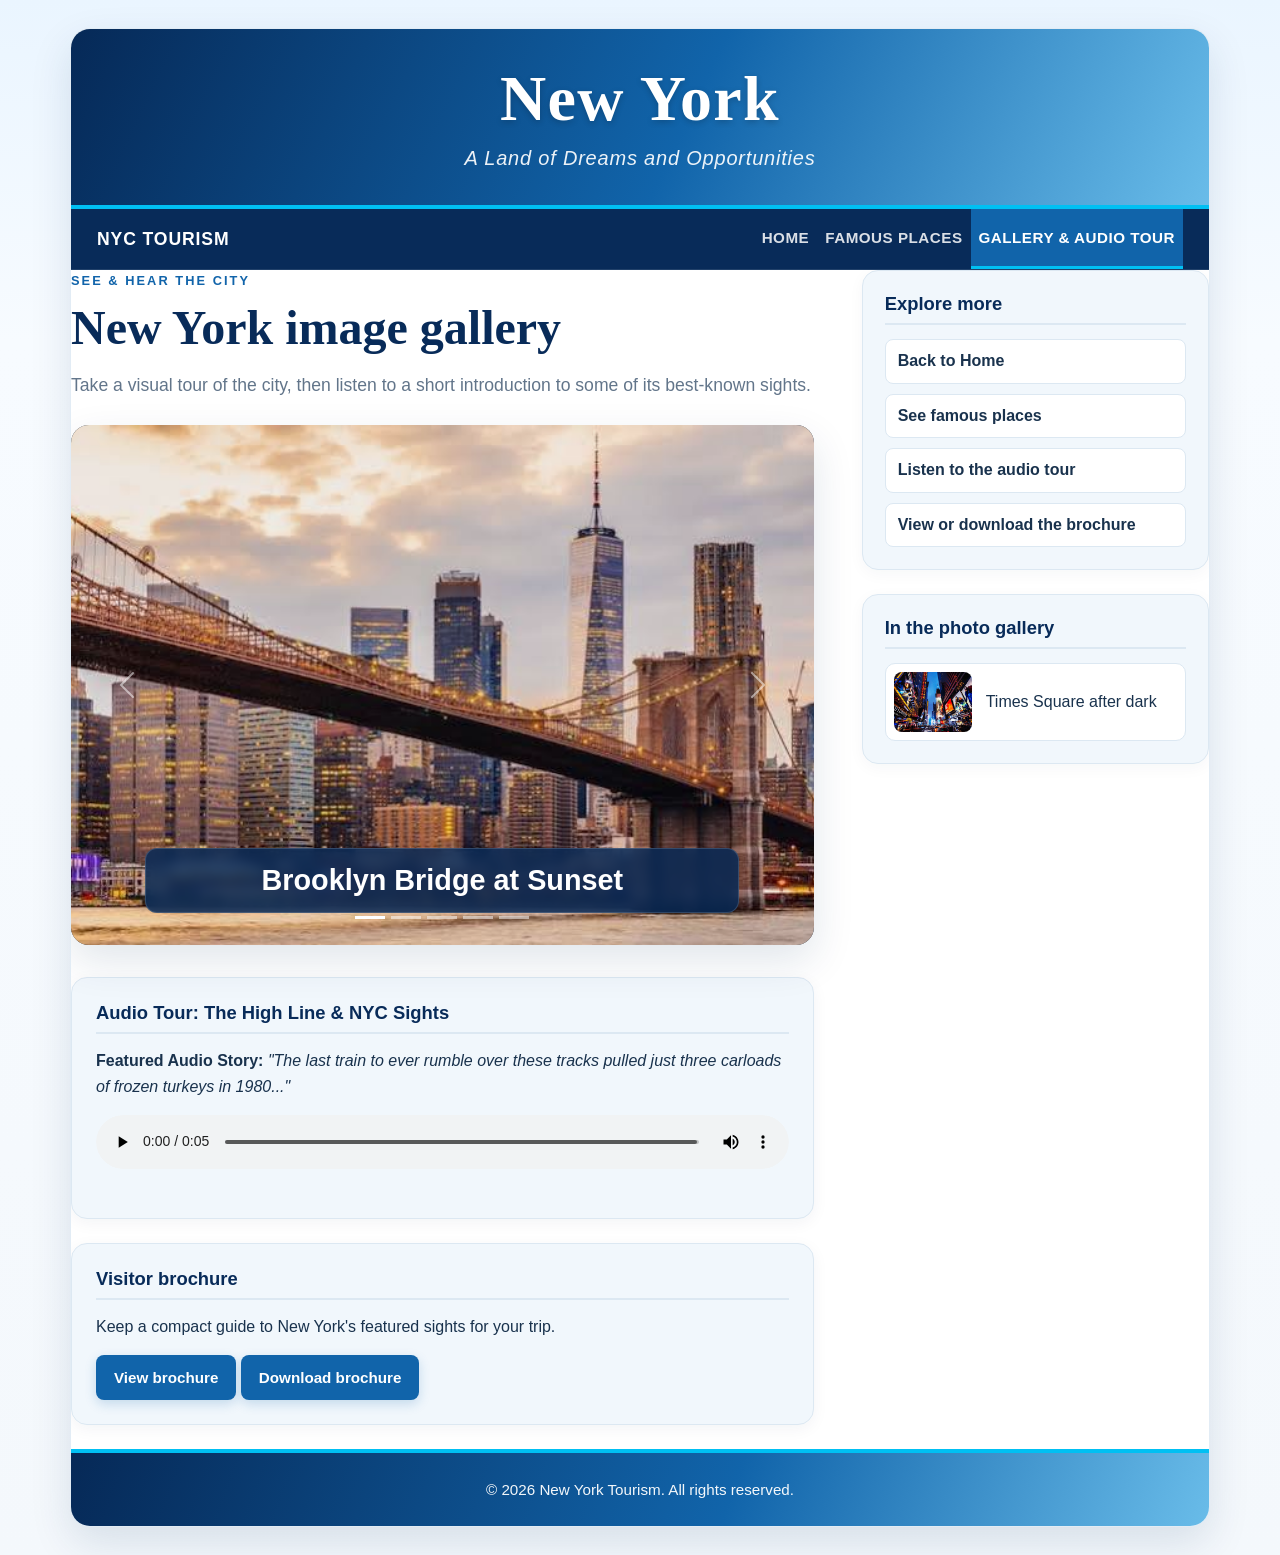
==== gallery.html @ 0073df71 "Add files via upload" ====
<!DOCTYPE html>
<html lang="en">
<head>
    <meta charset="UTF-8">
    <meta name="viewport" content="width=device-width, initial-scale=1">
    <meta name="description" content="Explore New York through photos, an audio tour, and a downloadable visitor guide.">
    <title>Gallery &amp; Audio Tour | New York Tourism</title>
    <link rel="stylesheet" href="./css/normalize.css">
    <link href="https://cdn.jsdelivr.net/npm/bootstrap@5.3.3/dist/css/bootstrap.min.css" rel="stylesheet">
    <link rel="stylesheet" href="./css/main.css">
</head>
<body>
    <div class="site-shell">
        <header class="site-header">
            <h1 class="brand-title">New York</h1>
            <p class="brand-tagline">A Land of Dreams and Opportunities</p>
        </header>

        <nav class="navbar navbar-expand-md site-nav" aria-label="Main navigation">
            <div class="container-fluid px-0">
                <a class="navbar-brand" href="index.html">NYC TOURISM</a>
                <button class="navbar-toggler" type="button" data-bs-toggle="collapse" data-bs-target="#siteMenu" aria-controls="siteMenu" aria-expanded="false" aria-label="Toggle navigation">
                    <span class="navbar-toggler-icon"></span>
                </button>
                <div class="collapse navbar-collapse" id="siteMenu">
                    <ul class="navbar-nav ms-auto">
                        <li class="nav-item"><a class="nav-link" href="index.html">Home</a></li>
                        <li class="nav-item"><a class="nav-link" href="places.html">Famous Places</a></li>
                        <li class="nav-item"><a class="nav-link active" aria-current="page" href="gallery.html">Gallery &amp; Audio Tour</a></li>
                    </ul>
                </div>
            </div>
        </nav>

        <main class="site-main">
            <div class="row g-4 g-lg-5">
                <section class="col-lg-8" aria-labelledby="gallery-title">
                    <p class="eyebrow">See &amp; hear the city</p>
                    <h2 class="page-title" id="gallery-title">New York image gallery</h2>
                    <p class="lead-copy">Take a visual tour of the city, then listen to a short introduction to some of its best-known sights.</p>

                    <!-- Bootstrap carousel: use the indicators or Previous and Next controls. -->
                    <div id="newYorkCarousel" class="carousel slide gallery-carousel" data-bs-ride="carousel">
                        <div class="carousel-indicators">
                            <button type="button" data-bs-target="#newYorkCarousel" data-bs-slide-to="0" class="active" aria-current="true" aria-label="Slide 1"></button>
                            <button type="button" data-bs-target="#newYorkCarousel" data-bs-slide-to="1" aria-label="Slide 2"></button>
                            <button type="button" data-bs-target="#newYorkCarousel" data-bs-slide-to="2" aria-label="Slide 3"></button>
                            <button type="button" data-bs-target="#newYorkCarousel" data-bs-slide-to="3" aria-label="Slide 4"></button>
                            <button type="button" data-bs-target="#newYorkCarousel" data-bs-slide-to="4" aria-label="Slide 5"></button>
                        </div>
                        <div class="carousel-inner">
                            <div class="carousel-item active">
                                <img src="images/images (5).jpg" class="d-block" alt="Brooklyn Bridge and the Manhattan skyline at sunset">
                                <div class="carousel-caption"><h2>Brooklyn Bridge at Sunset</h2></div>
                            </div>
                            <div class="carousel-item">
                                <img src="images/images (2).jpg" class="d-block" alt="The colorful lights of Times Square">
                                <div class="carousel-caption"><h2>Bright Lights of Times Square</h2></div>
                            </div>
                            <div class="carousel-item">
                                <img src="images/images (3).jpg" class="d-block" alt="Central Park surrounded by Manhattan buildings">
                                <div class="carousel-caption"><h2>Green Space in Central Park</h2></div>
                            </div>
                            <div class="carousel-item">
                                <img src="images/images (4).jpg" class="d-block" alt="Empire State Building rising above Manhattan">
                                <div class="carousel-caption"><h2>Empire State Building</h2></div>
                            </div>
                            <div class="carousel-item">
                                <img src="images/images (6).jpg" class="d-block" alt="One World Trade Center rises above Lower Manhattan">
                                <div class="carousel-caption"><h2>One World Trade Center</h2></div>
                            </div>
                        </div>
                        <button class="carousel-control-prev" type="button" data-bs-target="#newYorkCarousel" data-bs-slide="prev">
                            <span class="carousel-control-prev-icon" aria-hidden="true"></span>
                            <span class="visually-hidden">Previous</span>
                        </button>
                        <button class="carousel-control-next" type="button" data-bs-target="#newYorkCarousel" data-bs-slide="next">
                            <span class="carousel-control-next-icon" aria-hidden="true"></span>
                            <span class="visually-hidden">Next</span>
                        </button>
                    </div>

                   <section class="resource-card" id="audio-tour">
    <h3 class="sidebar-title">Audio Tour: The High Line &amp; NYC Sights</h3>
    <p><strong>Featured Audio Story:</strong> <em>"The last train to ever rumble over these tracks pulled just three carloads of frozen turkeys in 1980..."</em></p>
    <audio controls preload="metadata" class="w-100 mb-3">
        <source src="asset/new_york_city.mp3" type="audio/mpeg">
        Your browser does not support audio playback.
    </audio>
</section>

                    <section class="resource-card" id="brochure">
                        <h3 class="sidebar-title">Visitor brochure</h3>
                        <p>Keep a compact guide to New York's featured sights for your trip.</p>
                        <a class="btn-tour" href="asset/new-york-guide.pdf" target="_blank" rel="noopener">View brochure</a>
                        <a class="btn-tour" href="asset/new-york-guide.pdf" download>Download brochure</a>
                    </section>
                </section>

                <aside class="col-lg-4" aria-label="Gallery resources">
                    <section class="sidebar-card">
                        <h2 class="sidebar-title">Explore more</h2>
                        <ul class="sidebar-links">
                            <li><a href="index.html">Back to Home</a></li>
                            <li><a href="places.html">See famous places</a></li>
                            <li><a href="#audio-tour">Listen to the audio tour</a></li>
                            <li><a href="#brochure">View or download the brochure</a></li>
                        </ul>
                    </section>
                    <section class="sidebar-card">
                        <h2 class="sidebar-title">In the photo gallery</h2>
                        <a class="sidebar-photo-link" href="#newYorkCarousel" data-bs-target="#newYorkCarousel" data-bs-slide-to="1">
                            <img src="images/images (2).jpg" alt="Times Square">
                            <span>Times Square after dark</span>
                        </a>
                    </section>
                </aside>
            </div>
        </main>

        <footer class="site-footer">
            <p>&copy; 2026 New York Tourism. All rights reserved.</p>
        </footer>
    </div>
    <script src="https://cdn.jsdelivr.net/npm/bootstrap@5.3.3/dist/js/bootstrap.bundle.min.js"></script>
</body>
</html>
---- css/main.css ----
:root {
  --navy: #082b59;                    
  --blue: #1164aa;                 
  --blue-light: #2980b9;             
  --sky: #63b5ec;                     
  --cyan-accent: #00c0f3;            
  --ink: #19324d;                     
  --muted: #62758a;                  
  --paper: #ffffff;                  
  --wash: #f1f7fc;                   
  --line: #dce8f2;                 
  --shadow: 0 16px 42px rgba(12, 49, 88, 0.12);
  --shadow-hover: 0 20px 48px rgba(12, 49, 88, 0.18);
  --gradient-header: linear-gradient(115deg, #062957 0%, #1164aa 54%, #69bce9 100%);
  --gradient-footer: linear-gradient(110deg, #062957 0%, #1164aa 58%, #69bce9 100%);
  --gradient-card: linear-gradient(135deg, #f0f7ff 0%, #ffffff 100%);
}


* {
  box-sizing: border-box;
}

body {
  margin: 0;
  padding: 0;
  background: linear-gradient(180deg, #eaf5ff 0%, #f7fbff 340px, #f4f8fc 100%);
  color: var(--ink);
  font-family: 'Segoe UI', Roboto, -apple-system, BlinkMacSystemFont, Arial, sans-serif;
  line-height: 1.65;
  font-size: 16px;
}

a {
  color: var(--blue);
  text-decoration: none;
  transition: all 0.2s ease-in-out;
}

a:hover {
  color: var(--navy);
}


.site-shell,
.site-wrapper {
  width: min(1140px, calc(100% - 32px));
  margin: 28px auto;
  overflow: hidden;
  background: var(--paper);
  border: 1px solid rgba(17, 100, 170, 0.12);
  border-radius: 20px;
  box-shadow: var(--shadow);
}

/* ==========================================================================
   Header & Brand Title
   ========================================================================== */
.site-header {
  padding: 36px clamp(22px, 5vw, 64px) 30px;
  color: #ffffff;
  background: var(--gradient-header);
  border-bottom: 4px solid var(--cyan-accent);
  text-align: center;
}

.brand-title {
  margin: 0;
  font-family: Georgia, 'Times New Roman', serif;
  font-size: clamp(2.5rem, 5vw, 4.25rem);
  font-weight: 700;
  letter-spacing: 0.02em;
  line-height: 1.05;
  text-shadow: 0 2px 6px rgba(0, 0, 0, 0.2);
}

.brand-tagline {
  margin: 10px 0 0;
  color: rgba(255, 255, 255, 0.92);
  font-size: clamp(1rem, 2vw, 1.25rem);
  letter-spacing: 0.04em;
  font-style: italic;
  font-weight: 300;
}


.site-nav,
.site-navbar {
  padding: 0 26px;
  background: var(--navy) !important;
  border-bottom: 1px solid rgba(255, 255, 255, 0.1);
}

.site-nav .navbar-brand,
.site-navbar .navbar-brand {
  color: #ffffff !important;
  font-weight: 700;
  letter-spacing: 0.05em;
  font-size: 1.1rem;
}

.site-nav .nav-link,
.site-navbar .nav-link {
  color: rgba(255, 255, 255, 0.85) !important;
  padding: 1rem 1.2rem;
  font-weight: 600;
  font-size: 0.95rem;
  text-transform: uppercase;
  letter-spacing: 0.5px;
  transition: all 0.25s ease;
  position: relative;
}

.site-nav .nav-link:hover,
.site-nav .nav-link:focus,
.site-navbar .nav-link:hover {
  color: #ffffff !important;
  background: rgba(255, 255, 255, 0.12);
}

.site-nav .nav-link.active,
.site-navbar .nav-link.active {
  color: #ffffff !important;
  background: var(--blue);
  border-bottom: 3px solid var(--cyan-accent);
}

.site-nav .navbar-toggler,
.site-navbar .navbar-toggler {
  border-color: rgba(255, 255, 255, 0.45);
}

.main-layout {
  padding: clamp(24px, 4vw, 48px);
}

.eyebrow {
  margin: 0 0 8px;
  color: var(--blue);
  font-size: 0.8rem;
  font-weight: 800;
  letter-spacing: 0.16em;
  text-transform: uppercase;
}

.page-title {
  margin: 0 0 14px;
  color: var(--navy);
  font-family: Georgia, 'Times New Roman', serif;
  font-size: clamp(2rem, 4vw, 3rem);
  font-weight: 700;
}

.lead-copy {
  max-width: 760px;
  color: var(--muted);
  font-size: 1.1rem;
  line-height: 1.7;
}

.hero-photo {
  width: 100%;
  max-height: 440px;
  margin: 22px 0 26px;
  object-fit: cover;
  border-radius: 16px;
  box-shadow: 0 8px 24px rgba(12, 49, 88, 0.1);
  transition: transform 0.3s ease;
}

.hero-photo:hover {
  transform: scale(1.01);
}

.section-heading {
  margin: 28px 0 16px;
  color: var(--navy);
  font-family: Georgia, 'Times New Roman', serif;
  font-size: 1.6rem;
  font-weight: 700;
  position: relative;
  padding-bottom: 8px;
  border-bottom: 2px solid var(--line);
}

.section-heading::after {
  content: '';
  position: absolute;
  left: 0;
  bottom: -2px;
  width: 60px;
  height: 3px;
  background: var(--blue);
}

.attraction-list,
.attractions-list {
  padding-left: 1.25rem;
  margin: 18px 0;
}

.attraction-list li,
.attractions-list li {
  margin: 10px 0;
  padding-left: 4px;
  line-height: 1.6;
}

.attraction-list li a {
  font-weight: 600;
  color: var(--blue);
}

.attraction-list li a:hover {
  text-decoration: underline;
  color: var(--navy);
}


.sidebar-card {
  margin-bottom: 24px;
  padding: 22px;
  background: var(--wash);
  border: 1px solid var(--line);
  border-radius: 16px;
  box-shadow: 0 4px 16px rgba(12, 49, 88, 0.04);
}

.sidebar-title {
  margin: 0 0 14px;
  color: var(--navy);
  font-size: 1.15rem;
  font-weight: 750;
  padding-bottom: 8px;
  border-bottom: 2px solid var(--line);
}

.sidebar-links {
  margin: 0;
  padding: 0;
  list-style: none;
}

.sidebar-links li + li {
  margin-top: 10px;
}

.sidebar-links a {
  display: block;
  padding: 8px 12px;
  background: #ffffff;
  border: 1px solid var(--line);
  border-radius: 8px;
  font-weight: 600;
  color: var(--ink);
  transition: all 0.25s ease;
}

.sidebar-links a:hover {
  background: var(--blue);
  color: #ffffff;
  border-color: var(--blue);
  transform: translateX(4px);
  text-decoration: none;
}

.sidebar-photo-link {
  display: flex;
  align-items: center;
  gap: 14px;
  color: var(--ink);
  text-decoration: none;
  background: #ffffff;
  padding: 8px;
  border-radius: 10px;
  border: 1px solid var(--line);
  transition: all 0.25s ease;
}

.sidebar-photo-link img {
  width: 78px;
  height: 60px;
  flex: 0 0 78px;
  object-fit: cover;
  border-radius: 8px;
}

.sidebar-photo-link:hover {
  color: var(--blue);
  border-color: var(--blue);
  box-shadow: 0 4px 12px rgba(17, 100, 170, 0.15);
  transform: translateY(-2px);
}

/* ==========================================================================
   Places Page (.place-card)
   ========================================================================== */
.place-card {
  height: 100%;
  overflow: hidden;
  background: #ffffff;
  border: 1px solid var(--line);
  border-radius: 16px;
  box-shadow: 0 8px 24px rgba(12, 49, 88, 0.06);
  transition: transform 0.25s ease, box-shadow 0.25s ease;
}

.place-card:hover {
  transform: translateY(-5px);
  box-shadow: var(--shadow-hover);
  border-color: var(--sky);
}

.place-card img {
  width: 100%;
  height: 220px;
  object-fit: cover;
  display: block;
  transition: transform 0.4s ease;
}

.place-card:hover img {
  transform: scale(1.03);
}

.place-card figcaption {
  padding: 18px 20px 22px;
}

.place-card h3 {
  margin: 0 0 8px;
  color: var(--navy);
  font-size: 1.25rem;
  font-weight: 700;
}

.place-card p {
  margin: 0;
  color: var(--muted);
  font-size: 0.95rem;
  line-height: 1.55;
}

/* ==========================================================================
   Gallery Page & Carousel
   ========================================================================== */
.gallery-carousel {
  margin: 24px 0 32px;
  overflow: hidden;
  border-radius: 18px;
  background: #071d37;
  box-shadow: var(--shadow);
}

.gallery-carousel .carousel-item img {
  width: 100%;
  height: clamp(300px, 50vw, 520px);
  object-fit: cover;
  opacity: 0.95;
}

.gallery-carousel .carousel-caption {
  right: 10%;
  bottom: 2rem;
  left: 10%;
  padding: 14px 20px;
  border-radius: 12px;
  background: rgba(6, 41, 87, 0.82);
  backdrop-filter: blur(6px);
  border: 1px solid rgba(255, 255, 255, 0.15);
}

.gallery-carousel .carousel-caption h2 {
  margin: 0;
  color: #ffffff;
  font-size: clamp(1.2rem, 2.5vw, 1.8rem);
  font-weight: 700;
}

/* Audio Player & Resource Cards */
.resource-card {
  margin-bottom: 24px;
  padding: 24px;
  background: var(--wash);
  border: 1px solid var(--line);
  border-radius: 16px;
  box-shadow: 0 4px 16px rgba(12, 49, 88, 0.05);
}

.resource-card p {
  margin-bottom: 16px;
  color: var(--ink);
  line-height: 1.6;
}

.resource-card audio {
  width: 100%;
  border-radius: 30px;
  outline: none;
}

.tour-actions {
  display: flex;
  flex-wrap: wrap;
  gap: 10px;
  margin-top: 14px;
}

.btn-tour {
  display: inline-block;
  padding: 10px 18px;
  border-radius: 8px;
  background: var(--blue);
  color: #ffffff !important;
  font-weight: 650;
  font-size: 0.95rem;
  text-decoration: none;
  box-shadow: 0 4px 12px rgba(17, 100, 170, 0.2);
  transition: all 0.25s ease;
}

.btn-tour:hover {
  background: var(--navy);
  color: #ffffff !important;
  transform: translateY(-2px);
  box-shadow: 0 6px 16px rgba(8, 43, 89, 0.3);
}

/* ==========================================================================
   Footer
   ========================================================================== */
.site-footer {
  padding: 24px;
  color: rgba(255, 255, 255, 0.95);
  background: var(--gradient-footer);
  border-top: 4px solid var(--cyan-accent);
  text-align: center;
}

.site-footer p {
  margin: 0;
  font-size: 0.95rem;
}

/* ==========================================================================
   Responsive Media Queries (Desktop, Tablet, Mobile)
   ========================================================================== */

/* --- Desktop (> 992px) --- */
@media (min-width: 992px) {
  .site-shell,
  .site-wrapper {
    width: min(1140px, calc(100% - 32px));
  }
}

/* --- Tablet (768px - 991px) --- */
@media (min-width: 768px) and (max-width: 991.98px) {
  .site-shell,
  .site-wrapper {
    width: min(920px, calc(100% - 24px));
    margin: 16px auto;
  }

  .site-main,
  .main-layout {
    padding: 32px 24px;
  }

  .gallery-carousel .carousel-item img {
    height: 400px;
  }
}

/* --- Mobile (< 767px) --- */
@media (max-width: 767.98px) {
  .site-shell,
  .site-wrapper {
    width: min(640px, calc(100% - 16px));
    margin: 10px auto;
    border-radius: 14px;
  }

  .site-header {
    padding: 26px 18px 22px;
  }

  .brand-title {
    font-size: 2.2rem;
  }

  .brand-tagline {
    font-size: 0.95rem;
  }

  .site-nav,
  .site-navbar {
    padding: 0 14px;
  }

  .site-nav .nav-link,
  .site-navbar .nav-link {
    padding: 0.75rem 0.8rem;
  }

  .site-main,
  .main-layout {
    padding: 22px 16px;
  }

  .hero-photo {
    max-height: 260px;
  }

  .gallery-carousel .carousel-item img {
    height: 260px;
  }

  .gallery-carousel .carousel-caption {
    bottom: 1rem;
    padding: 8px 12px;
  }

  .gallery-carousel .carousel-caption h2 {
    font-size: 1rem;
  }

  .place-card img {
    height: 190px;
  }

  .sidebar-card {
    padding: 18px 14px;
  }

  .btn-tour {
    width: 100%;
    text-align: center;
  }
}

/* Reduced Motion Accessibility */
@media (prefers-reduced-motion: reduce) {
  *,
  *::before,
  *::after {
    scroll-behavior: auto !important;
    transition-duration: 0.01ms !important;
    animation-duration: 0.01ms !important;
  }
}
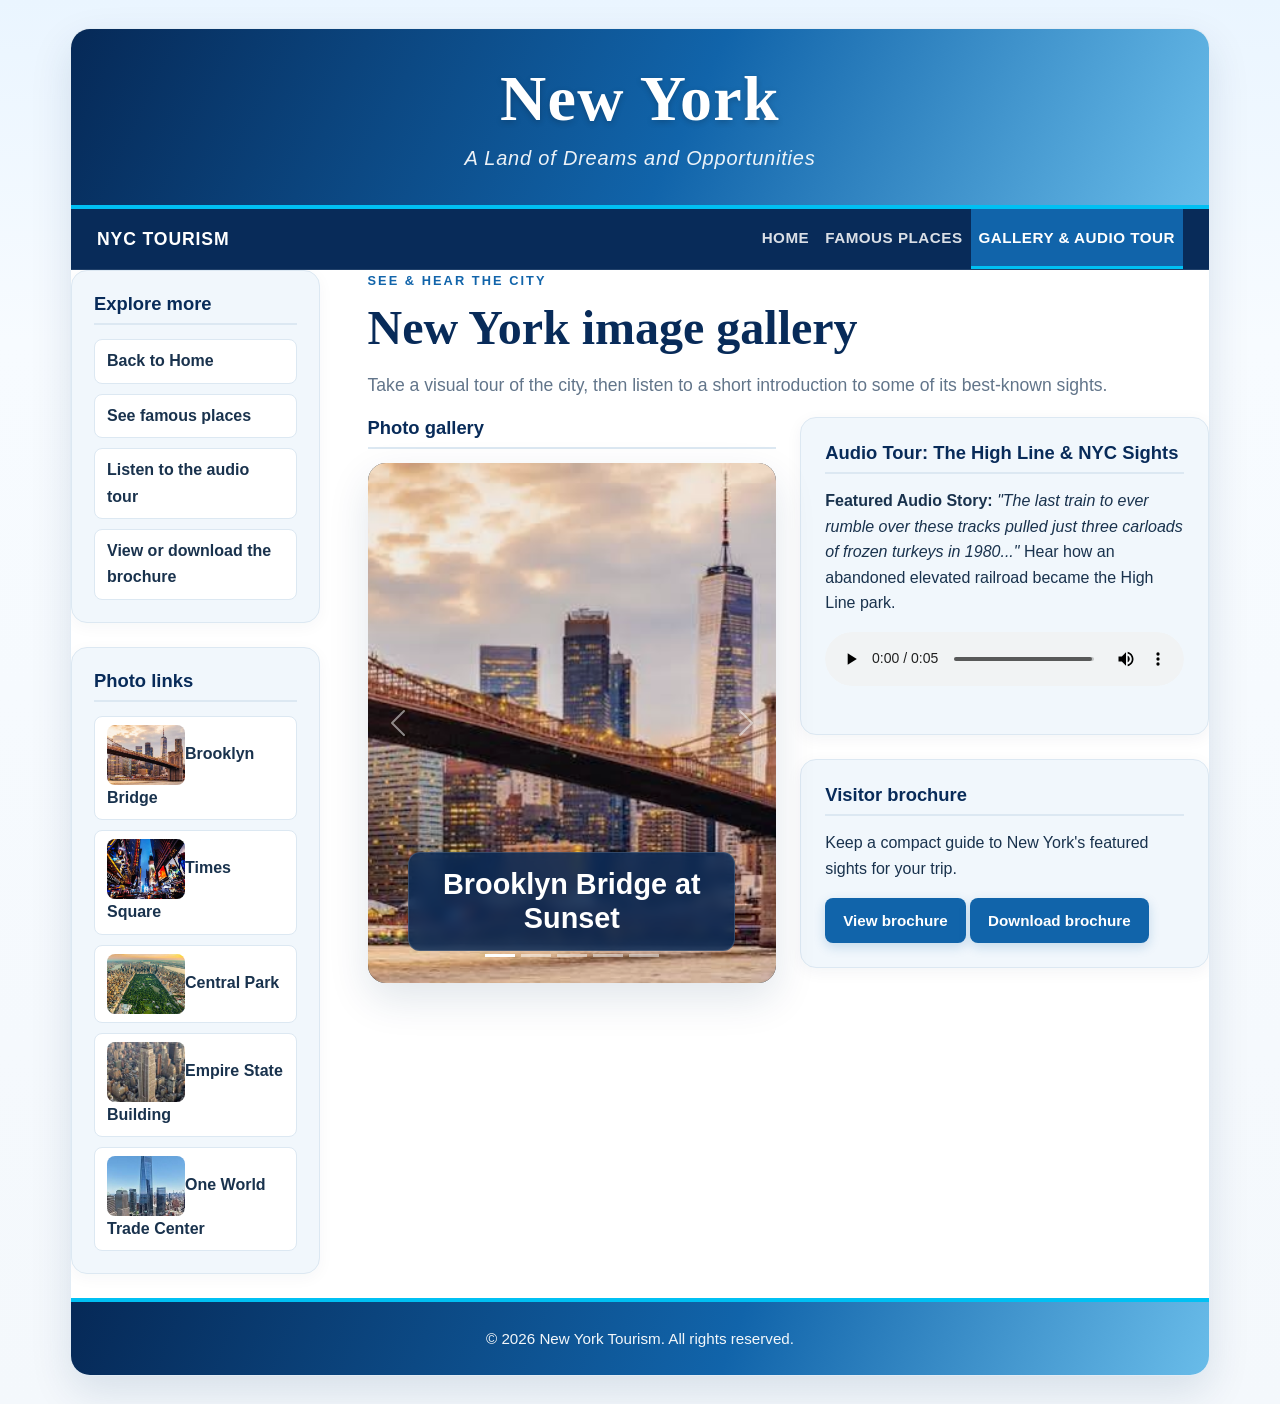
==== commit 543f7939: "demo" ====
--- a/gallery.html
+++ b/gallery.html
@@ -33,71 +33,8 @@
         </nav>
 
         <main class="site-main">
-            <div class="row g-4 g-lg-5">
-                <section class="col-lg-8" aria-labelledby="gallery-title">
-                    <p class="eyebrow">See &amp; hear the city</p>
-                    <h2 class="page-title" id="gallery-title">New York image gallery</h2>
-                    <p class="lead-copy">Take a visual tour of the city, then listen to a short introduction to some of its best-known sights.</p>
-
-                    <!-- Bootstrap carousel: use the indicators or Previous and Next controls. -->
-                    <div id="newYorkCarousel" class="carousel slide gallery-carousel" data-bs-ride="carousel">
-                        <div class="carousel-indicators">
-                            <button type="button" data-bs-target="#newYorkCarousel" data-bs-slide-to="0" class="active" aria-current="true" aria-label="Slide 1"></button>
-                            <button type="button" data-bs-target="#newYorkCarousel" data-bs-slide-to="1" aria-label="Slide 2"></button>
-                            <button type="button" data-bs-target="#newYorkCarousel" data-bs-slide-to="2" aria-label="Slide 3"></button>
-                            <button type="button" data-bs-target="#newYorkCarousel" data-bs-slide-to="3" aria-label="Slide 4"></button>
-                            <button type="button" data-bs-target="#newYorkCarousel" data-bs-slide-to="4" aria-label="Slide 5"></button>
-                        </div>
-                        <div class="carousel-inner">
-                            <div class="carousel-item active">
-                                <img src="images/images (5).jpg" class="d-block" alt="Brooklyn Bridge and the Manhattan skyline at sunset">
-                                <div class="carousel-caption"><h2>Brooklyn Bridge at Sunset</h2></div>
-                            </div>
-                            <div class="carousel-item">
-                                <img src="images/images (2).jpg" class="d-block" alt="The colorful lights of Times Square">
-                                <div class="carousel-caption"><h2>Bright Lights of Times Square</h2></div>
-                            </div>
-                            <div class="carousel-item">
-                                <img src="images/images (3).jpg" class="d-block" alt="Central Park surrounded by Manhattan buildings">
-                                <div class="carousel-caption"><h2>Green Space in Central Park</h2></div>
-                            </div>
-                            <div class="carousel-item">
-                                <img src="images/images (4).jpg" class="d-block" alt="Empire State Building rising above Manhattan">
-                                <div class="carousel-caption"><h2>Empire State Building</h2></div>
-                            </div>
-                            <div class="carousel-item">
-                                <img src="images/images (6).jpg" class="d-block" alt="One World Trade Center rises above Lower Manhattan">
-                                <div class="carousel-caption"><h2>One World Trade Center</h2></div>
-                            </div>
-                        </div>
-                        <button class="carousel-control-prev" type="button" data-bs-target="#newYorkCarousel" data-bs-slide="prev">
-                            <span class="carousel-control-prev-icon" aria-hidden="true"></span>
-                            <span class="visually-hidden">Previous</span>
-                        </button>
-                        <button class="carousel-control-next" type="button" data-bs-target="#newYorkCarousel" data-bs-slide="next">
-                            <span class="carousel-control-next-icon" aria-hidden="true"></span>
-                            <span class="visually-hidden">Next</span>
-                        </button>
-                    </div>
-
-                   <section class="resource-card" id="audio-tour">
-    <h3 class="sidebar-title">Audio Tour: The High Line &amp; NYC Sights</h3>
-    <p><strong>Featured Audio Story:</strong> <em>"The last train to ever rumble over these tracks pulled just three carloads of frozen turkeys in 1980..."</em></p>
-    <audio controls preload="metadata" class="w-100 mb-3">
-        <source src="asset/new_york_city.mp3" type="audio/mpeg">
-        Your browser does not support audio playback.
-    </audio>
-</section>
-
-                    <section class="resource-card" id="brochure">
-                        <h3 class="sidebar-title">Visitor brochure</h3>
-                        <p>Keep a compact guide to New York's featured sights for your trip.</p>
-                        <a class="btn-tour" href="asset/new-york-guide.pdf" target="_blank" rel="noopener">View brochure</a>
-                        <a class="btn-tour" href="asset/new-york-guide.pdf" download>Download brochure</a>
-                    </section>
-                </section>
-
-                <aside class="col-lg-4" aria-label="Gallery resources">
+            <div class="row g-4 g-lg-5 gallery-layout">
+                <aside class="col-md-4 col-lg-3 order-md-first" aria-label="Gallery navigation">
                     <section class="sidebar-card">
                         <h2 class="sidebar-title">Explore more</h2>
                         <ul class="sidebar-links">
@@ -108,13 +45,85 @@
                         </ul>
                     </section>
                     <section class="sidebar-card">
-                        <h2 class="sidebar-title">In the photo gallery</h2>
-                        <a class="sidebar-photo-link" href="#newYorkCarousel" data-bs-target="#newYorkCarousel" data-bs-slide-to="1">
-                            <img src="images/images (2).jpg" alt="Times Square">
-                            <span>Times Square after dark</span>
-                        </a>
+                        <h2 class="sidebar-title">Photo links</h2>
+                        <ul class="sidebar-links">
+                            <li><a class="sidebar-photo-link" href="#newYorkCarousel" data-bs-target="#newYorkCarousel" data-bs-slide-to="0"><img src="images/images (5).jpg" alt=""><span>Brooklyn Bridge</span></a></li>
+                            <li><a class="sidebar-photo-link" href="#newYorkCarousel" data-bs-target="#newYorkCarousel" data-bs-slide-to="1"><img src="images/images (2).jpg" alt=""><span>Times Square</span></a></li>
+                            <li><a class="sidebar-photo-link" href="#newYorkCarousel" data-bs-target="#newYorkCarousel" data-bs-slide-to="2"><img src="images/images (3).jpg" alt=""><span>Central Park</span></a></li>
+                            <li><a class="sidebar-photo-link" href="#newYorkCarousel" data-bs-target="#newYorkCarousel" data-bs-slide-to="3"><img src="images/images (4).jpg" alt=""><span>Empire State Building</span></a></li>
+                            <li><a class="sidebar-photo-link" href="#newYorkCarousel" data-bs-target="#newYorkCarousel" data-bs-slide-to="4"><img src="images/images (6).jpg" alt=""><span>One World Trade Center</span></a></li>
+                        </ul>
                     </section>
                 </aside>
+
+                <section class="col-md-8 col-lg-9 order-md-last" aria-labelledby="gallery-title">
+                    <p class="eyebrow">See &amp; hear the city</p>
+                    <h2 class="page-title" id="gallery-title">New York image gallery</h2>
+                    <p class="lead-copy">Take a visual tour of the city, then listen to a short introduction to some of its best-known sights.</p>
+
+                    <div class="gallery-article-grid">
+                        <article class="gallery-article" aria-label="New York photo carousel">
+                            <h3 class="sidebar-title">Photo gallery</h3>
+                            <div id="newYorkCarousel" class="carousel slide gallery-carousel" data-bs-ride="carousel">
+                                <div class="carousel-indicators">
+                                    <button type="button" data-bs-target="#newYorkCarousel" data-bs-slide-to="0" class="active" aria-current="true" aria-label="Slide 1"></button>
+                                    <button type="button" data-bs-target="#newYorkCarousel" data-bs-slide-to="1" aria-label="Slide 2"></button>
+                                    <button type="button" data-bs-target="#newYorkCarousel" data-bs-slide-to="2" aria-label="Slide 3"></button>
+                                    <button type="button" data-bs-target="#newYorkCarousel" data-bs-slide-to="3" aria-label="Slide 4"></button>
+                                    <button type="button" data-bs-target="#newYorkCarousel" data-bs-slide-to="4" aria-label="Slide 5"></button>
+                                </div>
+                                <div class="carousel-inner">
+                                    <figure class="carousel-item active">
+                                        <img src="images/images (5).jpg" class="d-block w-100" alt="Brooklyn Bridge and the Manhattan skyline at sunset">
+                                        <figcaption class="carousel-caption"><h4>Brooklyn Bridge at Sunset</h4></figcaption>
+                                    </figure>
+                                    <figure class="carousel-item">
+                                        <img src="images/images (2).jpg" class="d-block w-100" alt="The colorful lights of Times Square">
+                                        <figcaption class="carousel-caption"><h4>Bright Lights of Times Square</h4></figcaption>
+                                    </figure>
+                                    <figure class="carousel-item">
+                                        <img src="images/images (3).jpg" class="d-block w-100" alt="Central Park surrounded by Manhattan buildings">
+                                        <figcaption class="carousel-caption"><h4>Green Space in Central Park</h4></figcaption>
+                                    </figure>
+                                    <figure class="carousel-item">
+                                        <img src="images/images (4).jpg" class="d-block w-100" alt="Empire State Building rising above Manhattan">
+                                        <figcaption class="carousel-caption"><h4>Empire State Building</h4></figcaption>
+                                    </figure>
+                                    <figure class="carousel-item">
+                                        <img src="images/images (6).jpg" class="d-block w-100" alt="One World Trade Center rises above Lower Manhattan">
+                                        <figcaption class="carousel-caption"><h4>One World Trade Center</h4></figcaption>
+                                    </figure>
+                                </div>
+                                <button class="carousel-control-prev" type="button" data-bs-target="#newYorkCarousel" data-bs-slide="prev">
+                                    <span class="carousel-control-prev-icon" aria-hidden="true"></span>
+                                    <span class="visually-hidden">Previous</span>
+                                </button>
+                                <button class="carousel-control-next" type="button" data-bs-target="#newYorkCarousel" data-bs-slide="next">
+                                    <span class="carousel-control-next-icon" aria-hidden="true"></span>
+                                    <span class="visually-hidden">Next</span>
+                                </button>
+                            </div>
+                        </article>
+
+                        <article class="gallery-article">
+                            <section class="resource-card" id="audio-tour">
+                                <h3 class="sidebar-title">Audio Tour: The High Line &amp; NYC Sights</h3>
+                                <p><strong>Featured Audio Story:</strong> <em>"The last train to ever rumble over these tracks pulled just three carloads of frozen turkeys in 1980..."</em> Hear how an abandoned elevated railroad became the High Line park.</p>
+                                <audio controls preload="metadata" class="w-100 mb-3">
+                                    <source src="asset/new_york_city.mp3" type="audio/mpeg">
+                                    Your browser does not support audio playback.
+                                </audio>
+                            </section>
+
+                            <section class="resource-card" id="brochure">
+                                <h3 class="sidebar-title">Visitor brochure</h3>
+                                <p>Keep a compact guide to New York's featured sights for your trip.</p>
+                                <a class="btn-tour" href="asset/new-york-guide.pdf" target="_blank" rel="noopener">View brochure</a>
+                                <a class="btn-tour" href="asset/new-york-guide.pdf" download>Download brochure</a>
+                            </section>
+                        </article>
+                    </div>
+                </section>
             </div>
         </main>
 
--- a/css/main.css
+++ b/css/main.css
@@ -174,6 +174,32 @@
   transform: scale(1.01);
 }
 
+.content-article-grid {
+  display: grid;
+  grid-template-columns: minmax(0, 1fr);
+  gap: 24px;
+}
+
+.content-article-grid article {
+  min-width: 0;
+}
+
+.content-figure {
+  margin: 0 0 16px;
+}
+
+.content-figure .hero-photo {
+  display: block;
+  height: auto;
+  margin: 22px 0 10px;
+}
+
+.content-figure figcaption {
+  color: var(--muted);
+  font-size: 0.9rem;
+  line-height: 1.5;
+}
+
 .section-heading {
   margin: 28px 0 16px;
   color: var(--navy);
@@ -347,11 +373,25 @@
    Gallery Page & Carousel
    ========================================================================== */
 .gallery-carousel {
-  margin: 24px 0 32px;
+  margin: 0 0 24px;
   overflow: hidden;
   border-radius: 18px;
   background: #071d37;
   box-shadow: var(--shadow);
+}
+
+.gallery-article-grid {
+  display: grid;
+  grid-template-columns: minmax(0, 1fr);
+  gap: 24px;
+}
+
+.gallery-article {
+  min-width: 0;
+}
+
+.gallery-carousel .carousel-item {
+  margin-bottom: 0;
 }
 
 .gallery-carousel .carousel-item img {
@@ -372,7 +412,8 @@
   border: 1px solid rgba(255, 255, 255, 0.15);
 }
 
-.gallery-carousel .carousel-caption h2 {
+.gallery-carousel .carousel-caption h2,
+.gallery-carousel .carousel-caption h4 {
   margin: 0;
   color: #ffffff;
   font-size: clamp(1.2rem, 2.5vw, 1.8rem);
@@ -444,12 +485,8 @@
   font-size: 0.95rem;
 }
 
-/* ==========================================================================
-   Responsive Media Queries (Desktop, Tablet, Mobile)
-   ========================================================================== */
-
-/* --- Desktop (> 992px) --- */
-@media (min-width: 992px) {
+
+@media screen and (min-width: 992px) {
   .site-shell,
   .site-wrapper {
     width: min(1140px, calc(100% - 32px));
@@ -457,7 +494,7 @@
 }
 
 /* --- Tablet (768px - 991px) --- */
-@media (min-width: 768px) and (max-width: 991.98px) {
+@media screen and (min-width: 768px) and (max-width: 991.98px) {
   .site-shell,
   .site-wrapper {
     width: min(920px, calc(100% - 24px));
@@ -475,7 +512,7 @@
 }
 
 /* --- Mobile (< 767px) --- */
-@media (max-width: 767.98px) {
+@media screen and (max-width: 767.98px) {
   .site-shell,
   .site-wrapper {
     width: min(640px, calc(100% - 16px));
@@ -523,7 +560,8 @@
     padding: 8px 12px;
   }
 
-  .gallery-carousel .carousel-caption h2 {
+  .gallery-carousel .carousel-caption h2,
+  .gallery-carousel .carousel-caption h4 {
     font-size: 1rem;
   }
 
@@ -541,8 +579,18 @@
   }
 }
 
-/* Reduced Motion Accessibility */
-@media (prefers-reduced-motion: reduce) {
+@media screen and (min-width: 768px) {
+  .content-article-grid {
+    grid-template-columns: repeat(2, minmax(0, 1fr));
+  }
+
+  .gallery-article-grid {
+    grid-template-columns: repeat(2, minmax(0, 1fr));
+  }
+}
+
+
+@media screen and (prefers-reduced-motion: reduce) {
   *,
   *::before,
   *::after {
